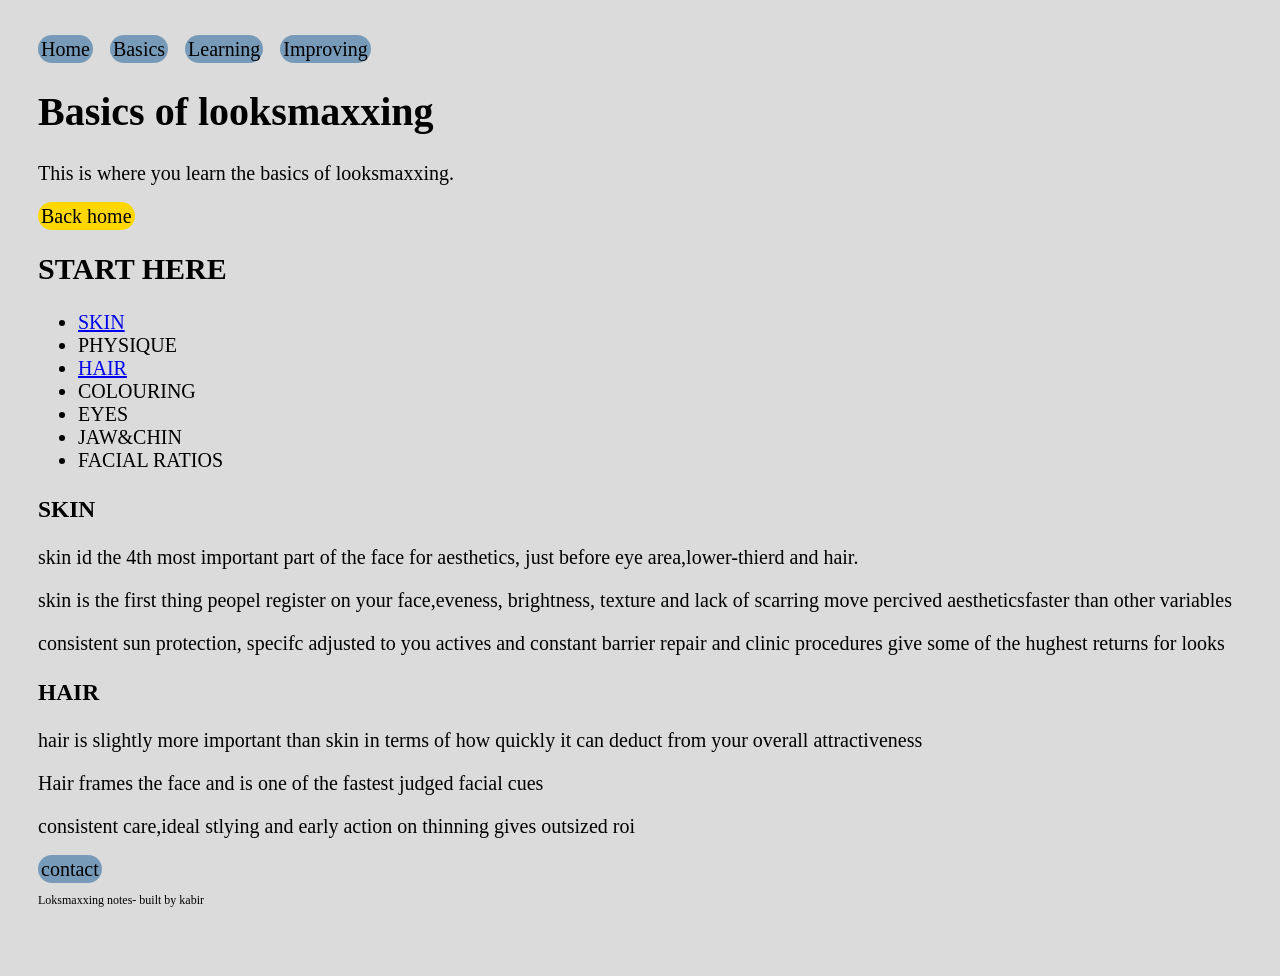
==== basics.html @ 776f712a "first version of looksmaxxing site: 5 pages, shared css, contact form Co-authored-by: Cursor <cursor" ====
<!DOCTYPE html>
<html>
  <head>
    <title>Basics of looksmaxxing</title>
    <link rel="stylesheet" href="style.css">
  <style>
    body{

background-color: #00000024;
color: rgb(0, 0, 0);
background-image: url("https://i.pinimg.com/736x/e5/85/1c/e5851c2a993645210cd36270fc76c976.jpg");

    }

</style>
</head>

 
  <body>
    <nav>
        <a href="index.html">Home</a>
        <a href="basics.html">Basics</a>
        <a href="learning.html">Learning</a>
        <a href="improving.html">Improving</a>
      </nav>
    <h1>Basics of looksmaxxing</h1>
    <p> This is where you learn the basics of looksmaxxing.</p>
    <a class="back" href="index.html">Back home</a>

  <h2> START HERE</h2>
  <ul> 
    <li><a href="#skin">SKIN</a></li>
    <li>PHYSIQUE</li>
    <li><a href="#hair">HAIR</a></li>
    <li>COLOURING</li>
    <li>EYES</li>
    <li>JAW&CHIN</li>
    <li>FACIAL RATIOS</li> 
  </ul> 

  <h3 id="skin">SKIN</h3>
  <p>skin id the 4th most important part of the face for aesthetics, just before eye area,lower-thierd and hair.</p>
  <p> skin is the first thing peopel register on your face,eveness, brightness, texture and lack of scarring move percived aestheticsfaster than other variables</p>
  <p>consistent sun protection, specifc adjusted to you actives and constant barrier repair and clinic procedures give some of the hughest returns for looks</p>

 <h3 id="hair">HAIR</h3>
 <p> hair is slightly more important than skin in terms of how quickly it can deduct from your overall attractiveness</p>
 <p>Hair frames the face and is one of the fastest judged facial cues</p>
 <p>consistent care,ideal stlying and early action on thinning gives outsized roi</p>

 <nav>
    <a href="contact.html">contact</a>
 </nav>

 <footer> 
    <p>Loksmaxxing notes- built by kabir</p>
 </footer>
</body>
</html>
---- style.css ----
nav a {
    margin-right: 12px;
    background-color: rgba(27, 95, 154, 0.512);
  color: black;
  padding: 3px;
  text-decoration: none;
  border-radius: 15px;
}

nav a:hover {
    background-color: black;
    color: white;
  }

  .org {
    background-color: rgb(176, 77, 77);
    color: black;
    margin-top: 165px;
    display: inline-block;

  }

  .org:hover {
    background-color: black;
    color: white;
  }

  .back {
    background-color: gold;
    color: black;
    padding: 3px;
    text-decoration: none;
    border-radius: 15px;
  }
  
  body {
    font-family: "Times New Roman", serif;
    font-size: 20px;
    padding: 30px;
    color: #000000;
    background-size: cover;
    background-position: center;
    background-repeat: no-repeat;
    min-height: 100vh;
  }

  footer {
    margin-top: auto;
    font-size: 12px;
  }
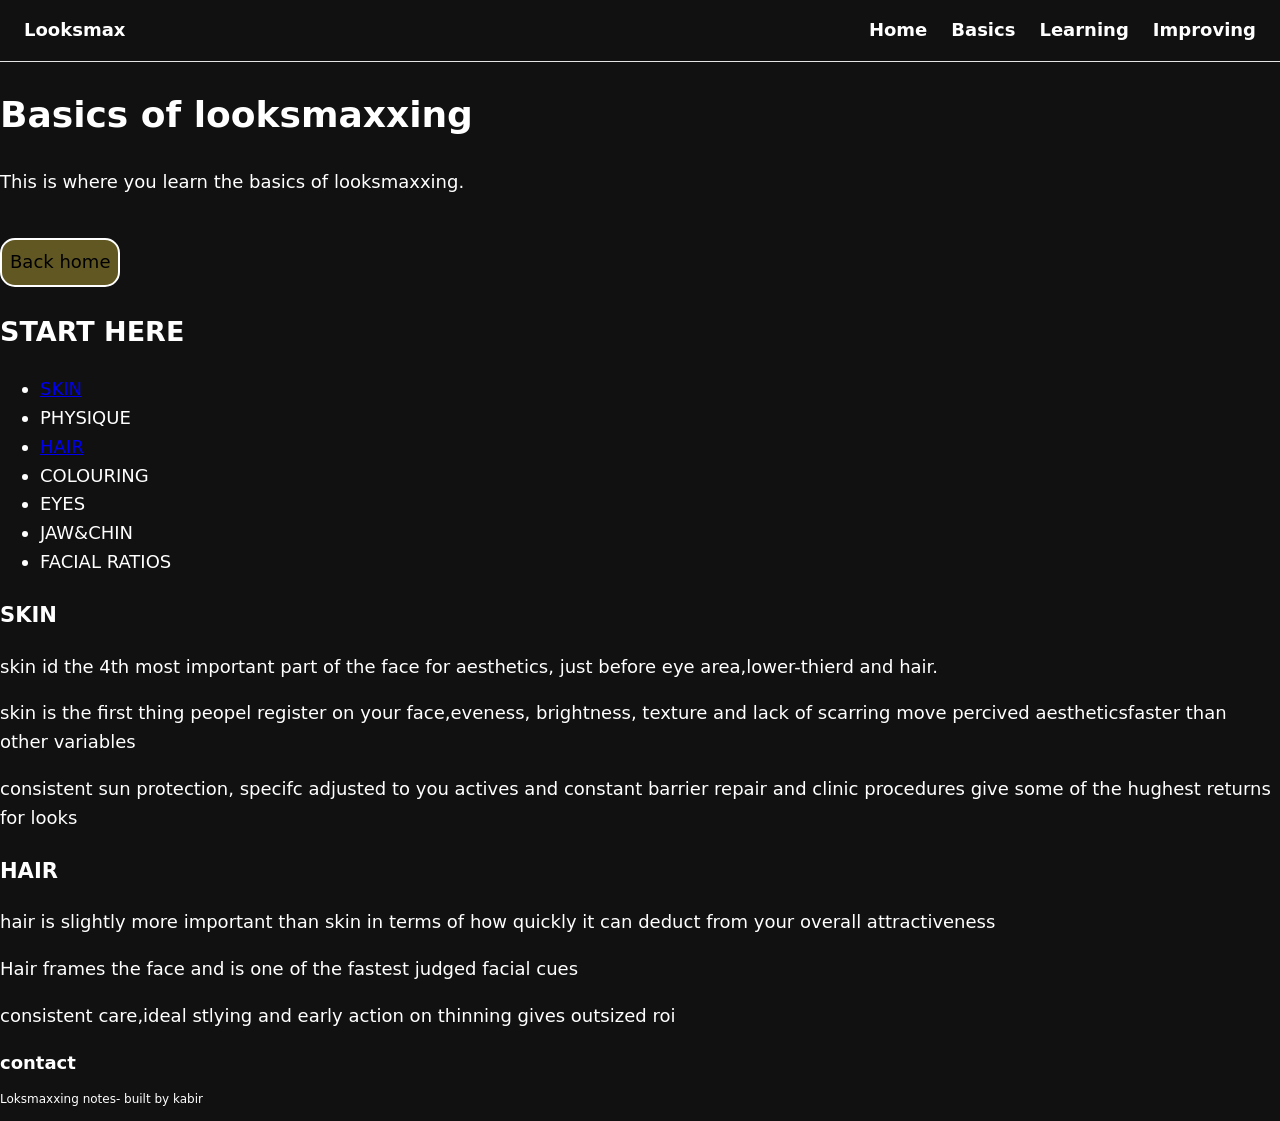
==== commit 2a6321ad: "Polish layout and CSS: Inter, dark theme, flex nav, media queries, variables, box model. Co-authored" ====
--- a/basics.html
+++ b/basics.html
@@ -2,30 +2,25 @@
 <html>
   <head>
     <title>Basics of looksmaxxing</title>
+    <meta name="viewport" content="width=device-width, initial-scale=1">
     <link rel="stylesheet" href="style.css">
-  <style>
-    body{
-
-background-color: #00000024;
-color: rgb(0, 0, 0);
-background-image: url("https://i.pinimg.com/736x/e5/85/1c/e5851c2a993645210cd36270fc76c976.jpg");
-
-    }
-
-</style>
+  
 </head>
 
  
   <body>
-    <nav>
-        <a href="index.html">Home</a>
-        <a href="basics.html">Basics</a>
-        <a href="learning.html">Learning</a>
-        <a href="improving.html">Improving</a>
+    <nav class="top">
+        <a class="logo" href="index.html">Looksmax</a>
+        <div class="links">
+          <a href="index.html">Home</a>
+          <a href="basics.html">Basics</a>
+          <a href="learning.html">Learning</a>
+          <a href="improving.html">Improving</a>
+        </div>
       </nav>
     <h1>Basics of looksmaxxing</h1>
     <p> This is where you learn the basics of looksmaxxing.</p>
-    <a class="back" href="index.html">Back home</a>
+    <a class="back" href="index.html"> Back home</a>
 
   <h2> START HERE</h2>
   <ul> 
--- a/style.css
+++ b/style.css
@@ -1,47 +1,83 @@
-nav a {
-    margin-right: 12px;
-    background-color: rgba(27, 95, 154, 0.512);
-  color: black;
-  padding: 3px;
-  text-decoration: none;
-  border-radius: 15px;
-}
-
-nav a:hover {
-    background-color: black;
-    color: white;
+ :root {
+    --bg: #111111;
+    --text: #ffffff;
+    --accent: #666666;
+ }
+ nav.top {
+    display: flex;
+    justify-content: space-between;
+    align-items: center;
+    padding: 16px 24px;
+    border-bottom: 1px solid #e5e5e5;
+  }
+  .links {
+    display: flex;
+    gap: 16px 24px;
   }
 
+
+  .logo {
+    font-weight: 600;
+    color: var(--text);
+    text-decoration: none;
+    }   
+  
+  nav a {
+    color: var(--text);
+    text-decoration: none;
+    font-weight: 600;
+    transition: color 0.2s ease;
+  }
+  
+  
+  nav a:hover {
+    color: var(--accent);
+  }
   .org {
-    background-color: rgb(176, 77, 77);
+    background-color: rgb(96, 73, 73);
     color: black;
-    margin-top: 165px;
+    margin-top: 25px;
     display: inline-block;
+    transition: background-color 0.2s ease, transform 0.2s ease;
 
   }
 
   .org:hover {
-    background-color: black;
-    color: white;
+    background-color: rgb(0, 0, 0);
+    color: rgb(255, 255, 255);
+    transform: translateY(-2px);
   }
 
+  main {
+    max-width: 720px;
+    margin: 0 auto;
+    padding: 64px 24px;
+    animation: fadeIn 0.5s ease;
+  }
+  
+  @keyframes fadeIn {
+    from { opacity: 0; transform: translateY(8px); }
+    to   { opacity: 1; transform: translateY(0); }
+  }
   .back {
-    background-color: gold;
+    display: inline-block;
+    background-color: rgb(96, 87, 34);
     color: black;
-    padding: 3px;
+    padding: 8px;
     text-decoration: none;
     border-radius: 15px;
+    transition: background-color 0.2s ease, transform 0.2s ease;
+    border: 2px solid #fff;
+    margin-top: 24px;
   }
   
   body {
-    font-family: "Times New Roman", serif;
-    font-size: 20px;
-    padding: 30px;
-    color: #000000;
-    background-size: cover;
-    background-position: center;
-    background-repeat: no-repeat;
-    min-height: 100vh;
+    margin: 0;
+    font-family: Inter, system-ui, sans-serif;
+    font-size: 18px;
+    line-height: 1.6;
+    color: var(--text);
+    background: var(--bg);
   }
 
   footer {
@@ -49,4 +85,29 @@
     font-size: 12px;
   }
 
+  .back:hover {
+    background-color: #000;
+    color: #fff;
+    transform: translateY(-2px);
+  } 
+  @media (max-width: 600px) {
+    nav.top {
+      flex-direction: column;
+      align-items: flex-start;
+      gap: 12px;
+    }
+   
+  
+    .links {
+      flex-direction: column;
+      gap: 8px;
+    }
+  }
+
+  * {
+    box-sizing: border-box;
+    
+  }
+
+  
  
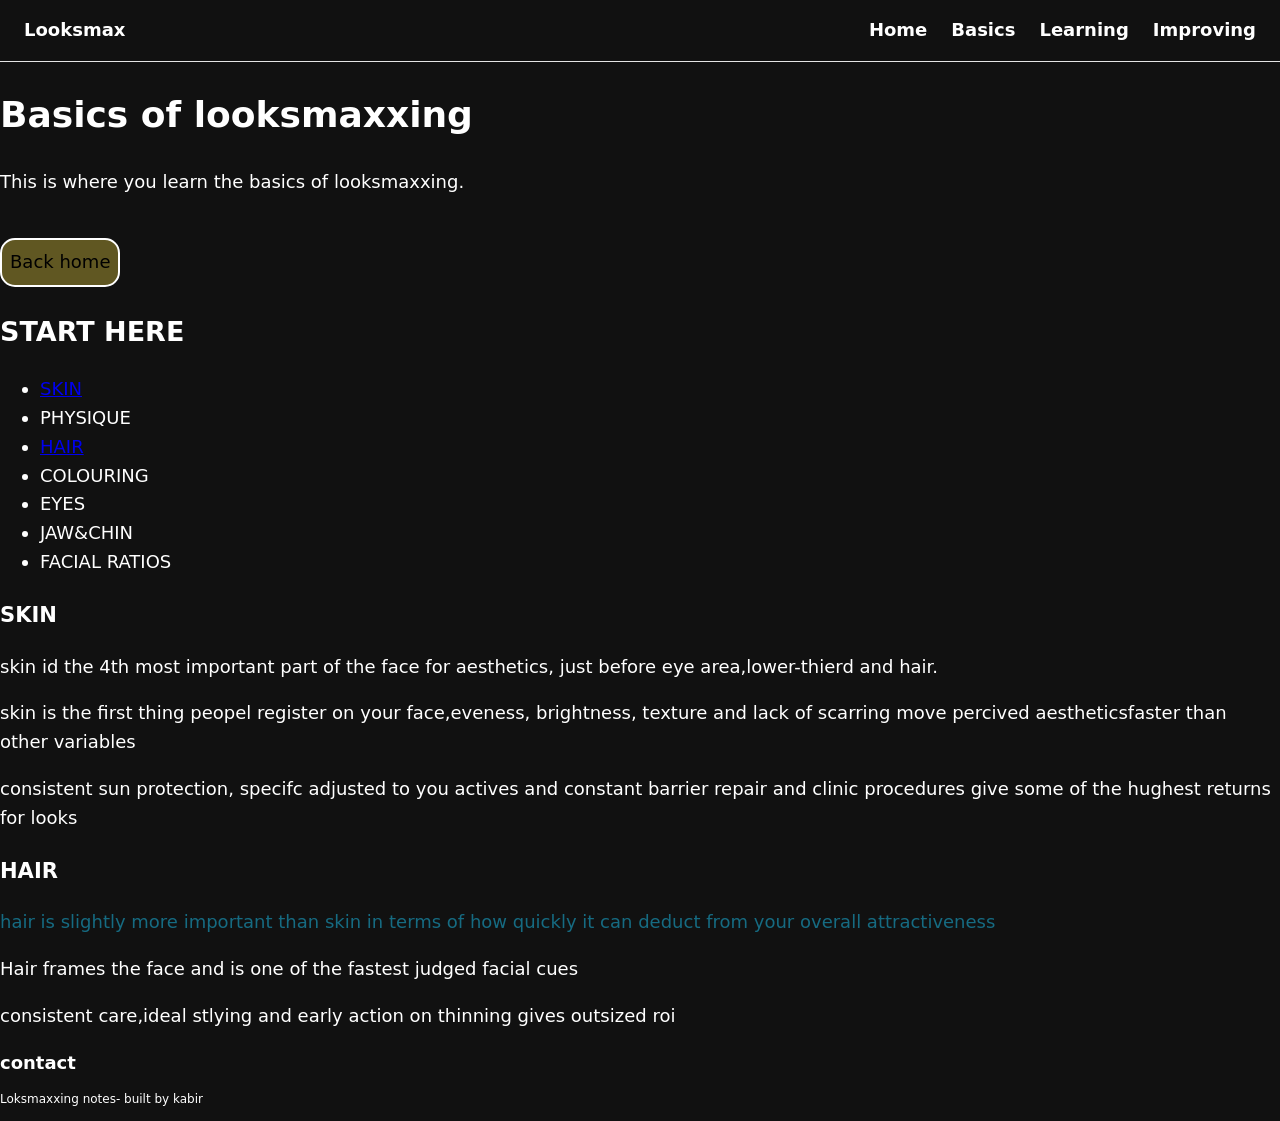
==== commit ec05ceee: "Remember the visitor name across refresh and keep recent layout polish. Co-authored-by: Cursor <curs" ====
--- a/basics.html
+++ b/basics.html
@@ -20,8 +20,8 @@
       </nav>
     <h1>Basics of looksmaxxing</h1>
     <p> This is where you learn the basics of looksmaxxing.</p>
-    <a class="back" href="index.html"> Back home</a>
-
+     <a class="back" href="index.html">Back home</a>
+    
   <h2> START HERE</h2>
   <ul> 
     <li><a href="#skin">SKIN</a></li>
@@ -39,7 +39,7 @@
   <p>consistent sun protection, specifc adjusted to you actives and constant barrier repair and clinic procedures give some of the hughest returns for looks</p>
 
  <h3 id="hair">HAIR</h3>
- <p> hair is slightly more important than skin in terms of how quickly it can deduct from your overall attractiveness</p>
+ <p class="note">hair is slightly more important than skin in terms of how quickly it can deduct from your overall attractiveness</p>
  <p>Hair frames the face and is one of the fastest judged facial cues</p>
  <p>consistent care,ideal stlying and early action on thinning gives outsized roi</p>
 
--- a/style.css
+++ b/style.css
@@ -9,12 +9,14 @@
     align-items: center;
     padding: 16px 24px;
     border-bottom: 1px solid #e5e5e5;
+    position: sticky;
+      top: 0;
+      background: var(--bg);
   }
   .links {
     display: flex;
-    gap: 16px 24px;
+    gap: 16px 24px; 
   }
-
 
   .logo {
     font-weight: 600;
@@ -51,7 +53,7 @@
   main {
     max-width: 720px;
     margin: 0 auto;
-    padding: 64px 24px;
+    padding: 4rem 1.5rem;
     animation: fadeIn 0.5s ease;
   }
   
@@ -74,7 +76,7 @@
   body {
     margin: 0;
     font-family: Inter, system-ui, sans-serif;
-    font-size: 18px;
+    font-size: 1.125rem;
     line-height: 1.6;
     color: var(--text);
     background: var(--bg);
@@ -106,8 +108,10 @@
 
   * {
     box-sizing: border-box;
-    
+ }
+ 
+ 
+  
+ .note {
+    color: #166b82;
   }
-
-  
- 
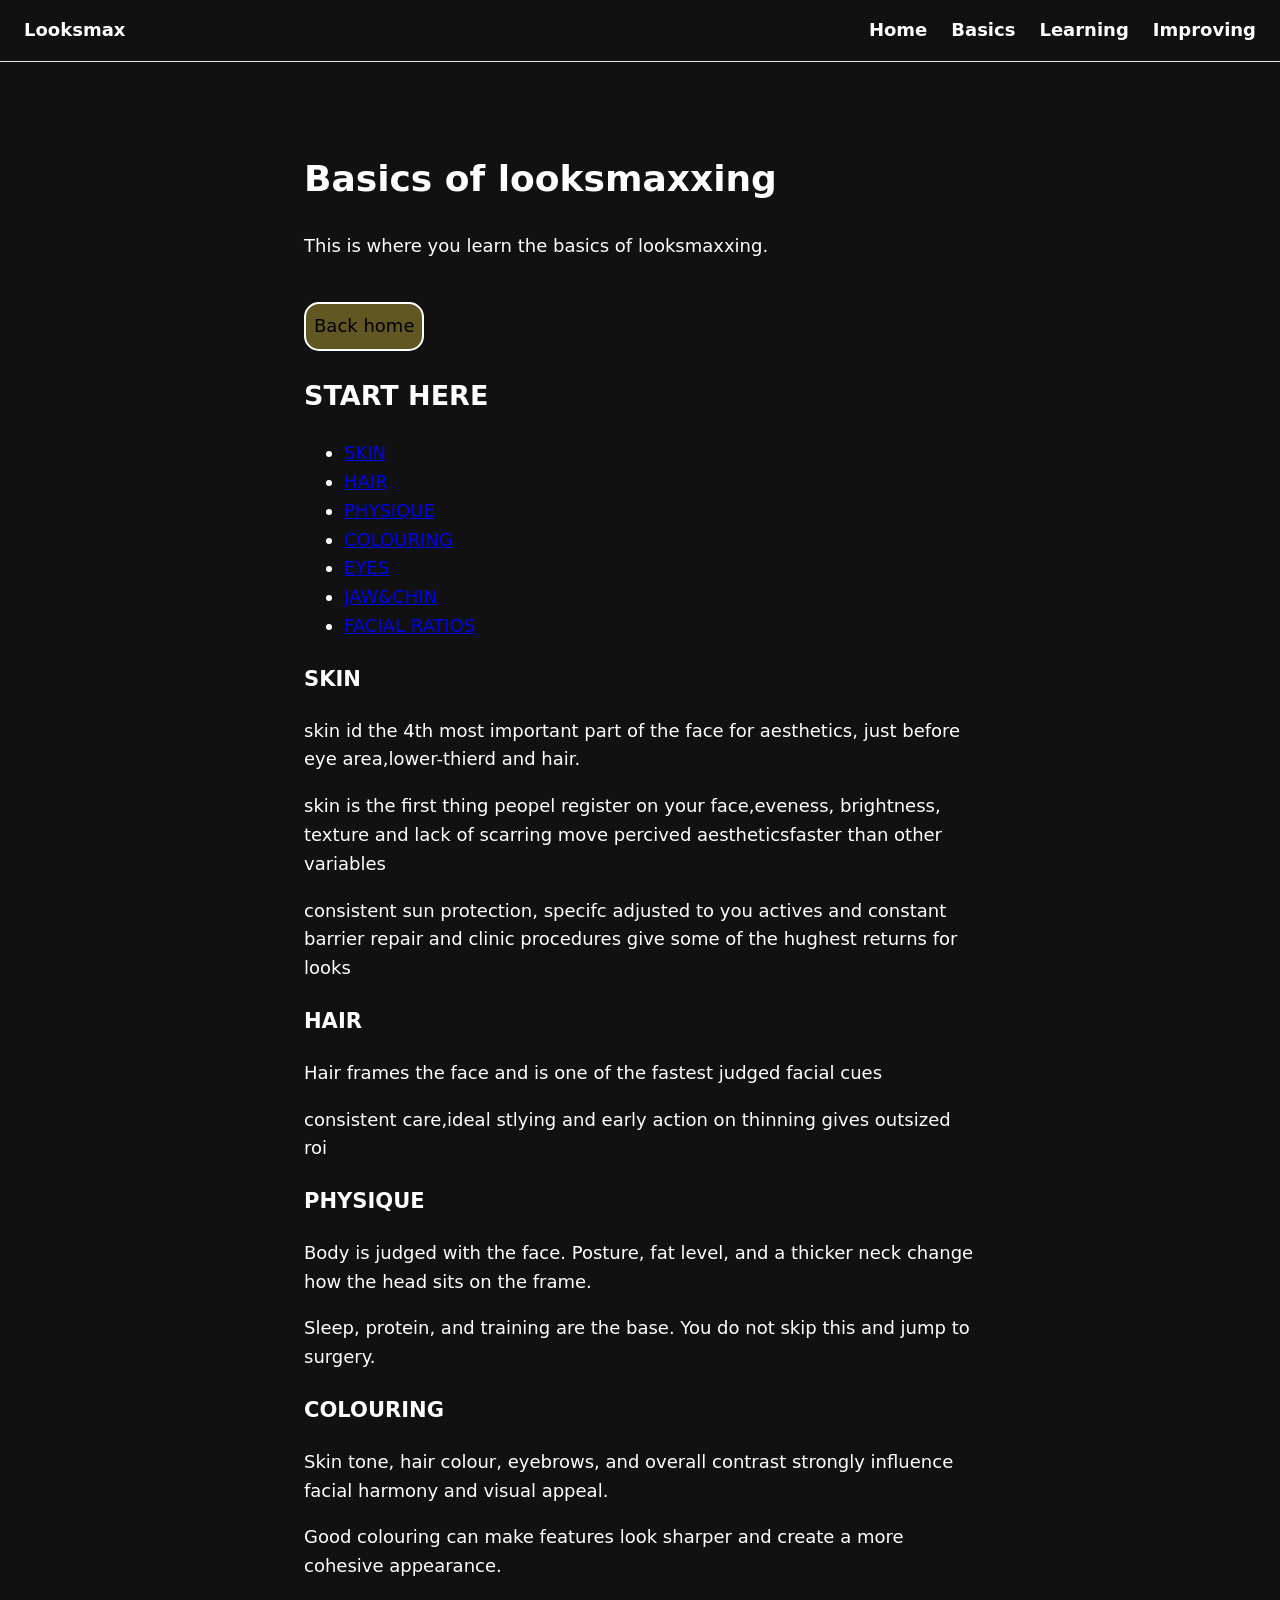
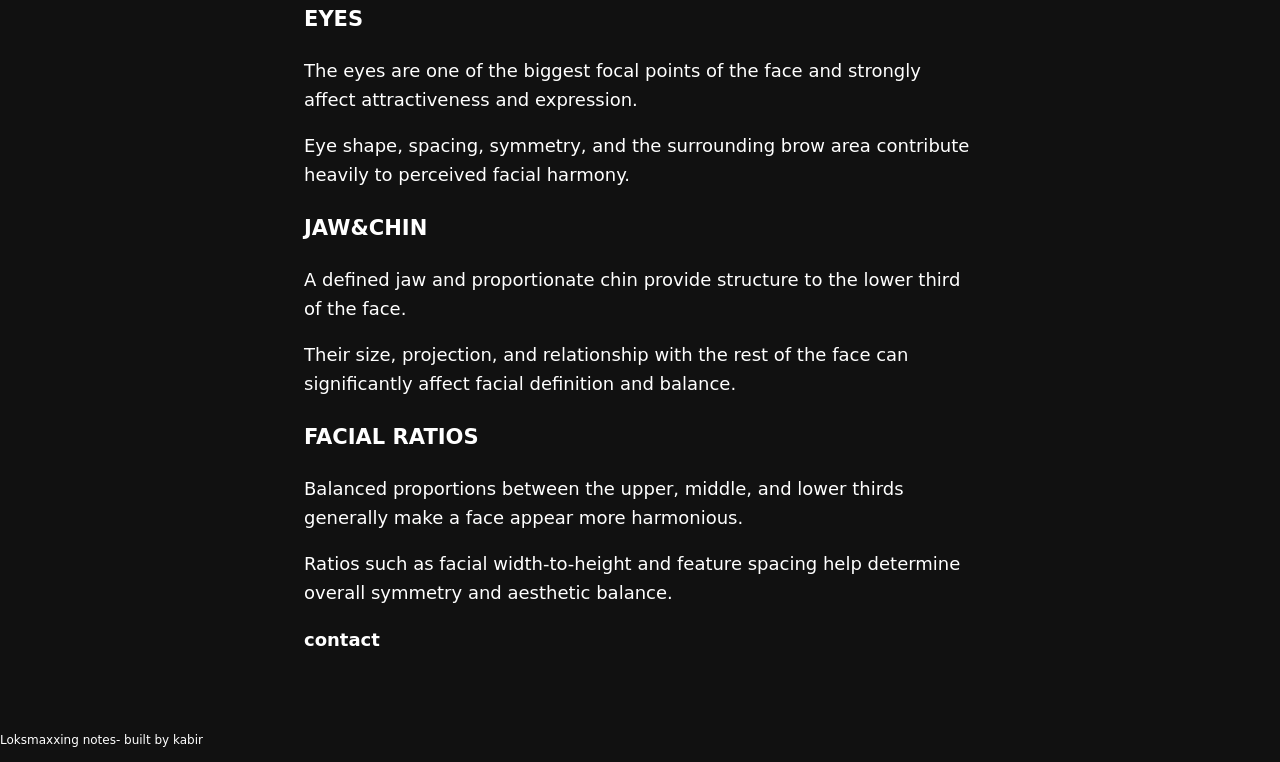
==== commit b71227b3: "Fill the inner pages and load a live quote so the site is a project, not empty rooms. Co-authored-by" ====
--- a/basics.html
+++ b/basics.html
@@ -10,6 +10,7 @@
  
   <body>
     <nav class="top">
+      
         <a class="logo" href="index.html">Looksmax</a>
         <div class="links">
           <a href="index.html">Home</a>
@@ -18,6 +19,7 @@
           <a href="improving.html">Improving</a>
         </div>
       </nav>
+      <main>
     <h1>Basics of looksmaxxing</h1>
     <p> This is where you learn the basics of looksmaxxing.</p>
      <a class="back" href="index.html">Back home</a>
@@ -25,12 +27,12 @@
   <h2> START HERE</h2>
   <ul> 
     <li><a href="#skin">SKIN</a></li>
-    <li>PHYSIQUE</li>
     <li><a href="#hair">HAIR</a></li>
-    <li>COLOURING</li>
-    <li>EYES</li>
-    <li>JAW&CHIN</li>
-    <li>FACIAL RATIOS</li> 
+    <li><a href="#physique">PHYSIQUE</a></li>
+    <li><a href="#colouring">COLOURING</a></li>
+    <li><a href="#eyes">EYES</a></li>
+    <li><a href="#jaw">JAW&CHIN</a></li>
+    <li><a href="#ratios">FACIAL RATIOS</a></li>  
   </ul> 
 
   <h3 id="skin">SKIN</h3>
@@ -39,14 +41,34 @@
   <p>consistent sun protection, specifc adjusted to you actives and constant barrier repair and clinic procedures give some of the hughest returns for looks</p>
 
  <h3 id="hair">HAIR</h3>
- <p class="note">hair is slightly more important than skin in terms of how quickly it can deduct from your overall attractiveness</p>
  <p>Hair frames the face and is one of the fastest judged facial cues</p>
  <p>consistent care,ideal stlying and early action on thinning gives outsized roi</p>
+
+ <h3 id="physique">PHYSIQUE</h3>
+ <p>Body is judged with the face. Posture, fat level, and a thicker neck change how the head sits on the frame.</p>
+ <p>Sleep, protein, and training are the base. You do not skip this and jump to surgery.</p>
+
+ <h3 id="colouring">COLOURING</h3>
+ <p> Skin tone, hair colour, eyebrows, and overall contrast strongly influence facial harmony and visual appeal.</p>
+ <p>Good colouring can make features look sharper and create a more cohesive appearance.</p>
+
+ <h3 id="eyes">EYES</h3>
+ <p>The eyes are one of the biggest focal points of the face and strongly affect attractiveness and expression.</p>
+ <p>Eye shape, spacing, symmetry, and the surrounding brow area contribute heavily to perceived facial harmony.</p>
+
+ <h3 id="jaw">JAW&CHIN</h3>
+ <p>A defined jaw and proportionate chin provide structure to the lower third of the face.</p>
+ <p>Their size, projection, and relationship with the rest of the face can significantly affect facial definition and balance.</p>
+
+ <h3 id="ratios">FACIAL RATIOS</h3>
+ <P>Balanced proportions between the upper, middle, and lower thirds generally make a face appear more harmonious.</P>
+ <P>Ratios such as facial width-to-height and feature spacing help determine overall symmetry and aesthetic balance.</P>
+
 
  <nav>
     <a href="contact.html">contact</a>
  </nav>
-
+</main> 
  <footer> 
     <p>Loksmaxxing notes- built by kabir</p>
  </footer>
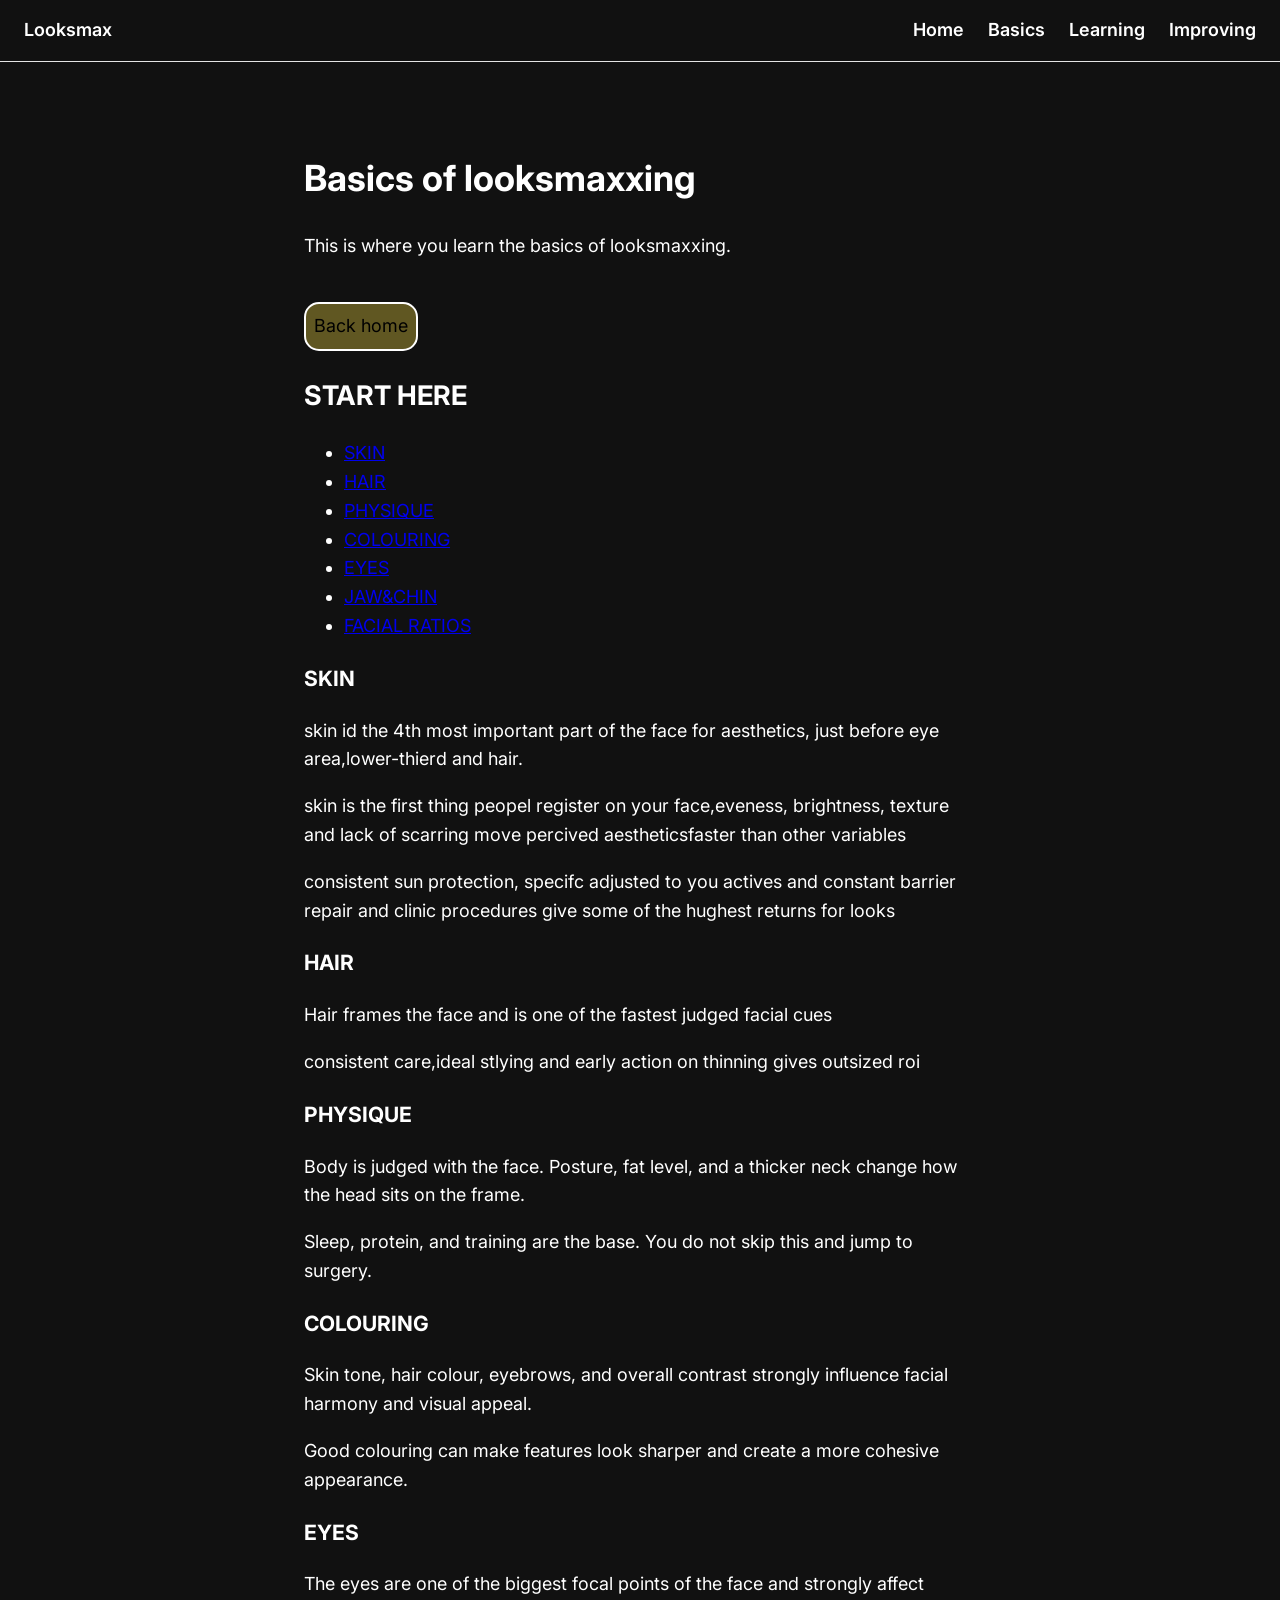
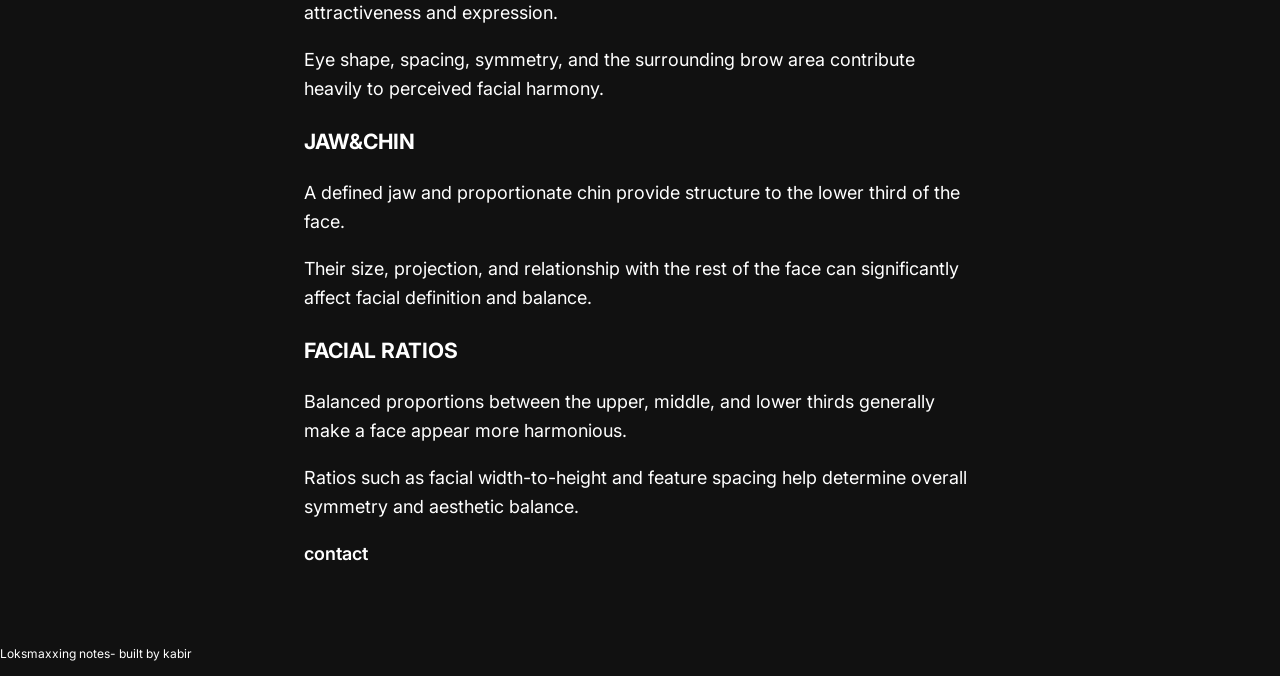
==== commit bba4afbe: "Add contact-form JS and fetch a quote list so Home can load N quotes from the API. Co-authored-by: C" ====
--- a/basics.html
+++ b/basics.html
@@ -4,6 +4,7 @@
     <title>Basics of looksmaxxing</title>
     <meta name="viewport" content="width=device-width, initial-scale=1">
     <link rel="stylesheet" href="style.css">
+    <link href="https://fonts.googleapis.com/css2?family=Inter:wght@400;600&display=swap" rel="stylesheet">
   
 </head>
 
